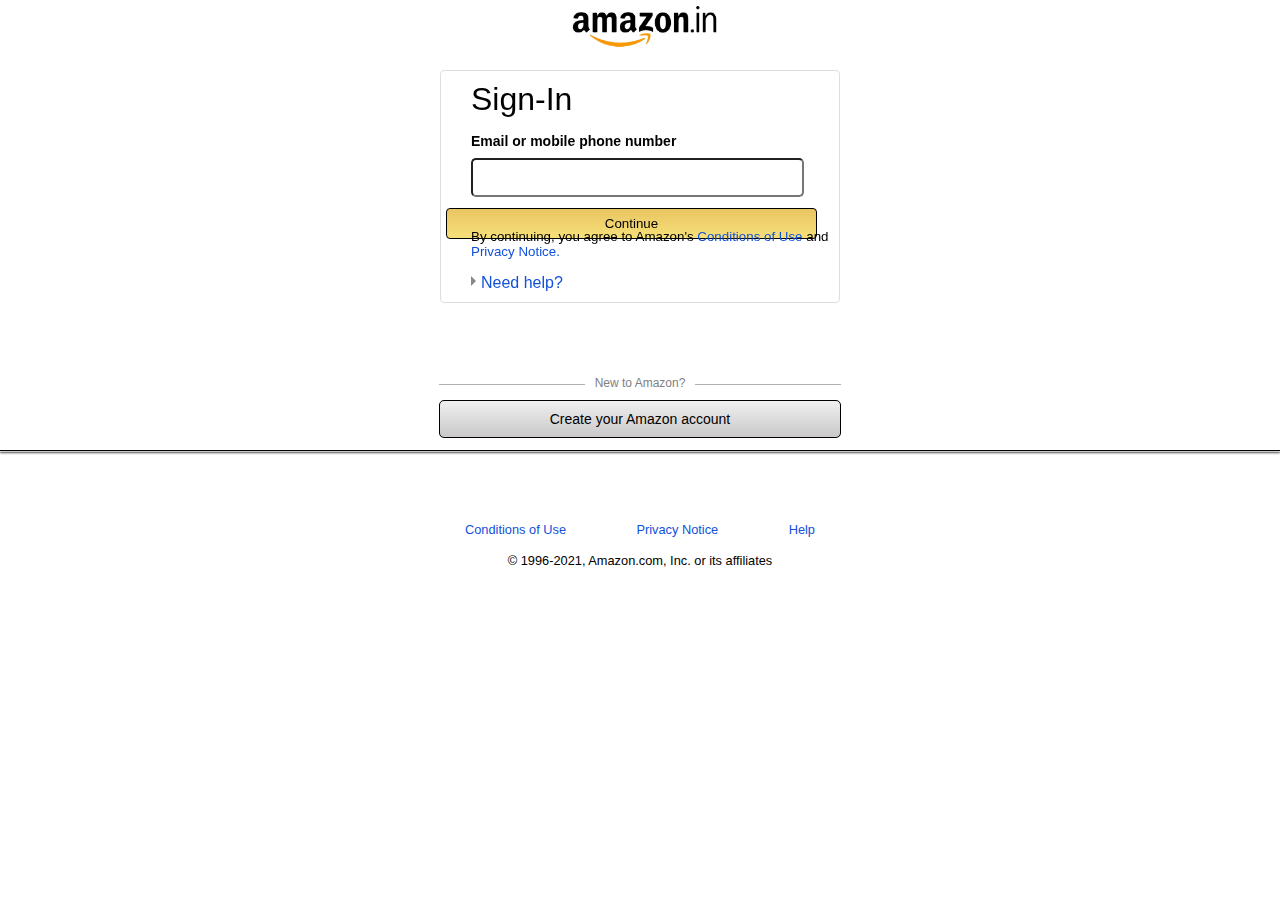
==== index.html @ 7fa469ae "Add files via upload" ====
<!DOCTYPE html>
<html lang="en">

<head>
    <meta charset="UTF-8">
    <meta http-equiv="X-UA-Compatible" content="IE=edge">
    <meta name="viewport" content="width=device-width, initial-scale=1.0">
    <link rel="stylesheet" href="project1.css">
    <link rel="icon" href="Amazon_icon.png">
    <title>Amazon Sign In</title>
</head>

<body>
    <div class="container disp">
        <div class="top disp">
            <a href="#" class="logoLink"><img src="1.png" class="logo" alt="Image of Amazon India Logo"></a>
            <div class="main">
                <h1 class="signin">Sign-In</h1>
                <p class="email">Email or mobile phone number</p>
                <form action="#" class="signInForm" id="SignIn">
                    <div class="user">
                        <input type="text" id="Email" class="emailMob"><br><br>
                        <small>Error</small>
                        <button type="submit" class="error">Continue</button>
                    </div>
                </form>
                <small class="tc">
                    By continuing, you agree to Amazon's <a href="#">Conditions of Use</a> and <a href="#">Privacy
                        Notice.</a>
                </small>
                <div class="arrow"></div>
                <a href="#" class="help">Need help?</a>
            </div>
            <div class="new">
                <p><span>New to Amazon?</span></p>
                <a href="#" class="newAccount">Create your Amazon account</a>
            </div>
        </div>
        <div class="bottom disp">
            <a href="#"><small>Conditions of Use</small></a>
            <a href="#"><small>Privacy Notice</small></a>
            <a href="#"><small>Help</small></a>
            <p class="end">&#169 1996-2021, Amazon.com, Inc. or its affiliates</p>
        </div>

    </div>
</body>

</html>
---- project1.css ----
*{
    margin: 0;
    padding: 0;
    box-sizing: border-box;
    font-family: Arial, Helvetica, sans-serif;
}
a.logoLink{
    position: fixed;
    margin: 12px 500px 0px 360px;
}
body{
    height: 100vh;
}
.logo{
    position:fixed;
    width:150px;
    height: auto;
    top: -45px;

}
.disp{
    display: flex;
    justify-content: center;
    align-items: center;
    flex-wrap: wrap;
}
.container{
    max-width: 100%;
    position: relative;
}
.bottom{
    position: absolute;
    top: 520px;
    text-align: center;
    max-width: 350px;
    align-items: center;
    justify-content: space-between;
}
p.end{
    padding-top: 15px;
    width: 170%;
}
p.email{
    font-weight: bold;
    font-size: 14px;
}
.top{
    position: absolute;
    top: 450px;
    border-bottom: 1px solid #000;
    box-shadow: 0px 2px 2px #000;
    width: 100%;
}
h1{
    margin-right: 60%;
    margin-bottom: 20px;
    font-weight: 100;
    padding-top: 10px;
}
div.arrow{
    width: 0;
    height: 0;
    border-right: 5px solid transparent;
    border-top: 5px solid transparent;
    border-left: 5px solid #888;
    border-bottom: 5px solid transparent;
}
.user small{
    visibility: hidden;
}
.user.success small{
    visibility: hidden;
}
.user.error small{
    color: #f00;
    visibility: visible;
}
.main{
    position: absolute;
    top: -380px;
    border: 1px solid #DDDDDD;
    border-radius: 4px;
    display: flex;
    justify-content: left;
    align-items: center;
    flex-wrap: wrap;
    width: 400px;
    padding:0px;
}
.new{
    text-align: center;
    margin-bottom: 25px;
    max-width: 450px;
    position: absolute;
    top: -67px;
}
h1, p.email, form,  .arrow, .tc{
    margin-left: 30px; 
    margin-bottom: 15px;
}    
a{
    text-decoration: none;
    color:rgb(17, 81, 219);
}
a:hover{
    cursor: pointer;
    color: #ff9100;
    text-decoration: underline;
}
input{
    padding: 10px;
    text-align: center;
    width: 333px;
    border-radius: 5px;
    margin-top: -6px;
}
input:hover{
    cursor: text;
}
input:focus{
    border: 1px solid rgb(248, 132, 0);
    box-shadow: 1px 1px 5px rgb(248, 132, 0);
    outline: none;
}
.user.error input{
    border: 1px solid #f00;
    box-shadow: 0px 0px 4px #f00;
}
button[type="submit"]{
    text-align: center;
    margin: -25px;
    padding: 7px;;
    width: 371px;
    background-image: linear-gradient(#e9c562, #f7e079);
    border-radius: 4px;
    border: 0.15px solid #000;
    cursor: pointer;
    display: block;
}
button[type="submit"]:hover{
    background-image: linear-gradient(#eeaa45, #f1d074)
}
a.help{
    margin-bottom: 10px;
}
div.new p{
    margin-bottom: 25px;
    border-bottom: 1px solid #b1b0b0;
    line-height: 0.1em;
    color: #808080;
    font-size: 12px;
}
p span{
    background:#fff; 
    padding:0 10px;
}
a.newAccount{
    padding: 10px 110px 10px 110px;
    font-size: 14px;
    text-align: center;
    border: 1px solid black;
    border-radius: 5px;
    text-decoration: none;
    background-image: linear-gradient(#f0f0f0, #cac8c8);
    color: #000;
}
a.newAccount:hover{
    color: #000 im !important;
    background-image: linear-gradient(#d4d3d3, #a19f9f);
}
p.end, a small{
    font-size: 0.8em;
}
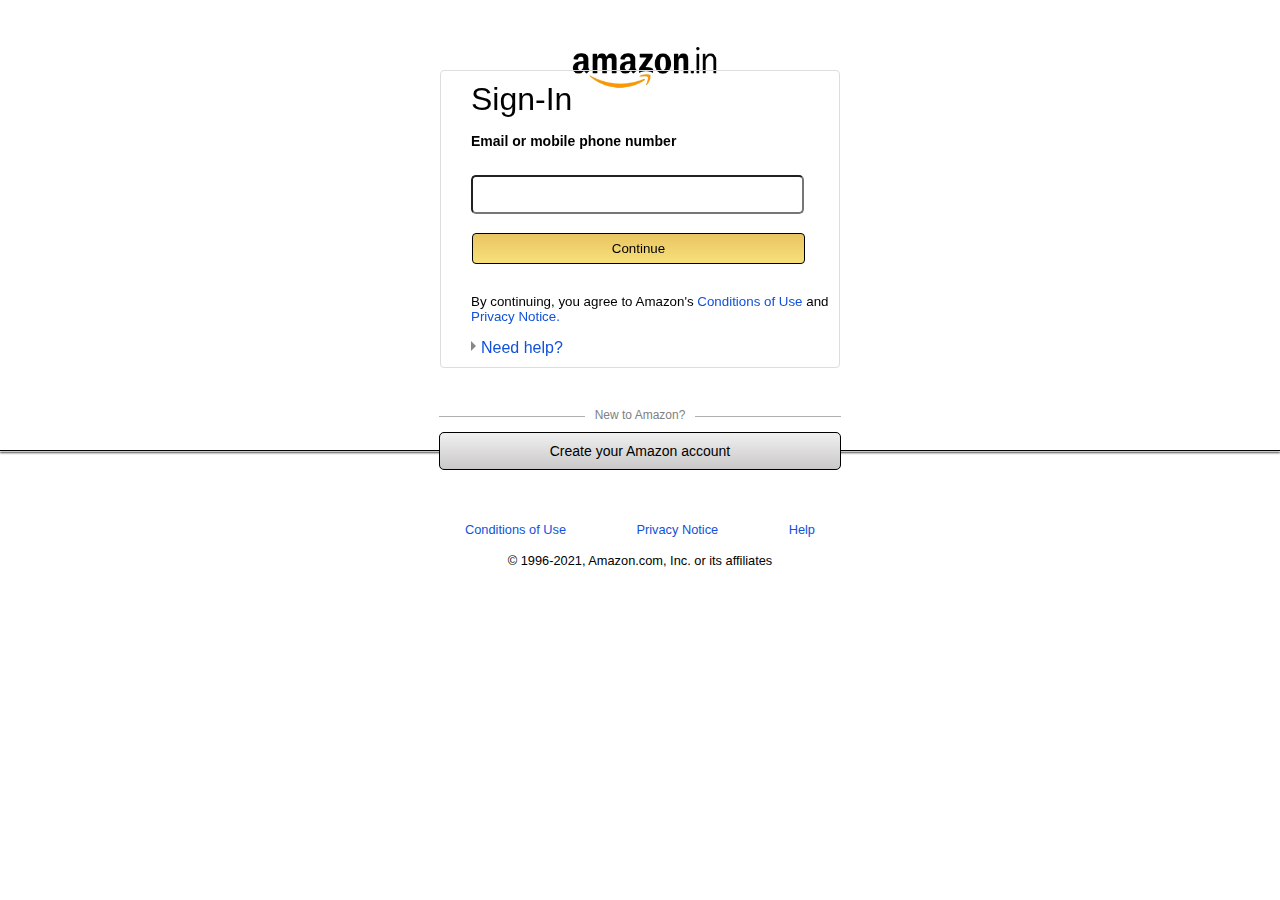
==== commit 8c338fe4: "Alignment Fixes" ====
--- a/index.html
+++ b/index.html
@@ -19,12 +19,13 @@
                 <p class="email">Email or mobile phone number</p>
                 <form action="#" class="signInForm" id="SignIn">
                     <div class="user">
-                        <input type="text" id="Email" class="emailMob"><br><br>
+                        <input type="text" id="Email" class="emailMob"><br>
                         <small>Error</small>
                         <button type="submit" class="error">Continue</button>
                     </div>
                 </form>
                 <small class="tc">
+                    <br>
                     By continuing, you agree to Amazon's <a href="#">Conditions of Use</a> and <a href="#">Privacy
                         Notice.</a>
                 </small>
--- a/project1.css
+++ b/project1.css
@@ -15,7 +15,7 @@
     position:fixed;
     width:150px;
     height: auto;
-    top: -45px;
+    top: -4px;
 
 }
 .disp{
@@ -75,6 +75,7 @@
     color: #f00;
     visibility: visible;
 }
+
 .main{
     position: absolute;
     top: -380px;
@@ -92,7 +93,7 @@
     margin-bottom: 25px;
     max-width: 450px;
     position: absolute;
-    top: -67px;
+    /* top: -67px; */
 }
 h1, p.email, form,  .arrow, .tc{
     margin-left: 30px; 
@@ -112,7 +113,7 @@
     text-align: center;
     width: 333px;
     border-radius: 5px;
-    margin-top: -6px;
+    margin-top: 11px;
 }
 input:hover{
     cursor: text;
@@ -128,9 +129,10 @@
 }
 button[type="submit"]{
     text-align: center;
-    margin: -25px;
-    padding: 7px;;
-    width: 371px;
+    margin-left: 1px;
+    margin-top: 1px;
+    padding: 7px;
+    width: 333px;
     background-image: linear-gradient(#e9c562, #f7e079);
     border-radius: 4px;
     border: 0.15px solid #000;
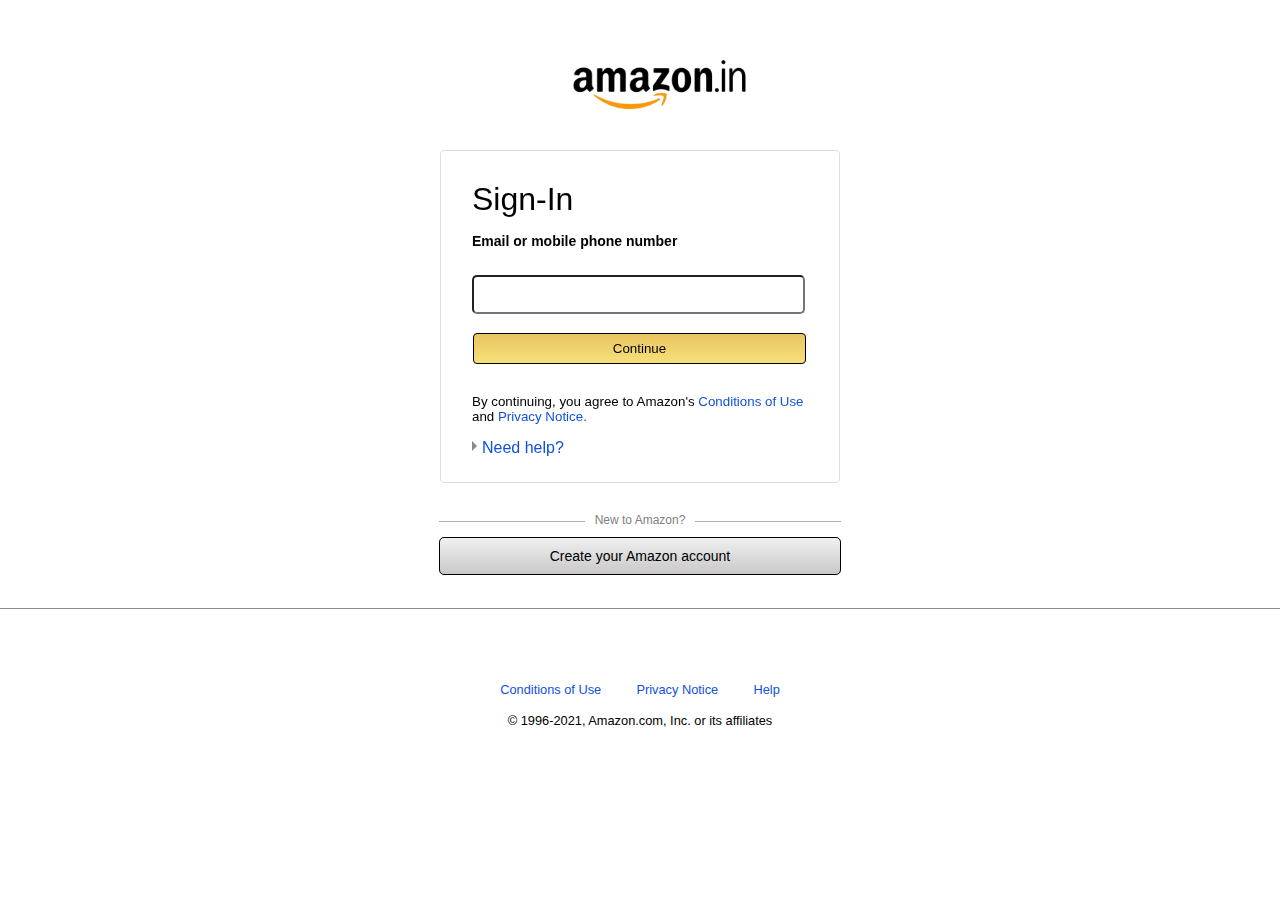
==== commit 528843d7: "Content Changes" ====
--- a/index.html
+++ b/index.html
@@ -9,7 +9,7 @@
     <link rel="icon" href="Amazon_icon.png">
     <title>Amazon Sign In</title>
 </head>
-
+<!-- Comment Added -->
 <body>
     <div class="container disp">
         <div class="top disp">
--- a/project1.css
+++ b/project1.css
@@ -12,11 +12,12 @@
     height: 100vh;
 }
 .logo{
+    
     position:fixed;
-    width:150px;
-    height: auto;
-    top: -4px;
-
+    width: 180px;
+    height: 180px;
+    top: -1px;
+    align-self: center;
 }
 .disp{
     display: flex;
@@ -30,11 +31,11 @@
 }
 .bottom{
     position: absolute;
-    top: 520px;
+    top: 680px;
     text-align: center;
     max-width: 350px;
     align-items: center;
-    justify-content: space-between;
+    justify-content: space-evenly;
 }
 p.end{
     padding-top: 15px;
@@ -46,10 +47,11 @@
 }
 .top{
     position: absolute;
-    top: 450px;
-    border-bottom: 1px solid #000;
-    box-shadow: 0px 2px 2px #000;
+    top: 570px;
+    border-bottom: 1px solid rgb(139, 139, 139);
+    /* box-shadow: 0px 2px 2px #000; */
     width: 100%;
+    padding-bottom: 3%;
 }
 h1{
     margin-right: 60%;
@@ -78,7 +80,7 @@
 
 .main{
     position: absolute;
-    top: -380px;
+    top: -420px;
     border: 1px solid #DDDDDD;
     border-radius: 4px;
     display: flex;
@@ -86,14 +88,14 @@
     align-items: center;
     flex-wrap: wrap;
     width: 400px;
-    padding:0px;
+    padding: 20px 10px 15px 1px;
 }
 .new{
     text-align: center;
     margin-bottom: 25px;
     max-width: 450px;
     position: absolute;
-    /* top: -67px; */
+    top: -50px;
 }
 h1, p.email, form,  .arrow, .tc{
     margin-left: 30px; 
